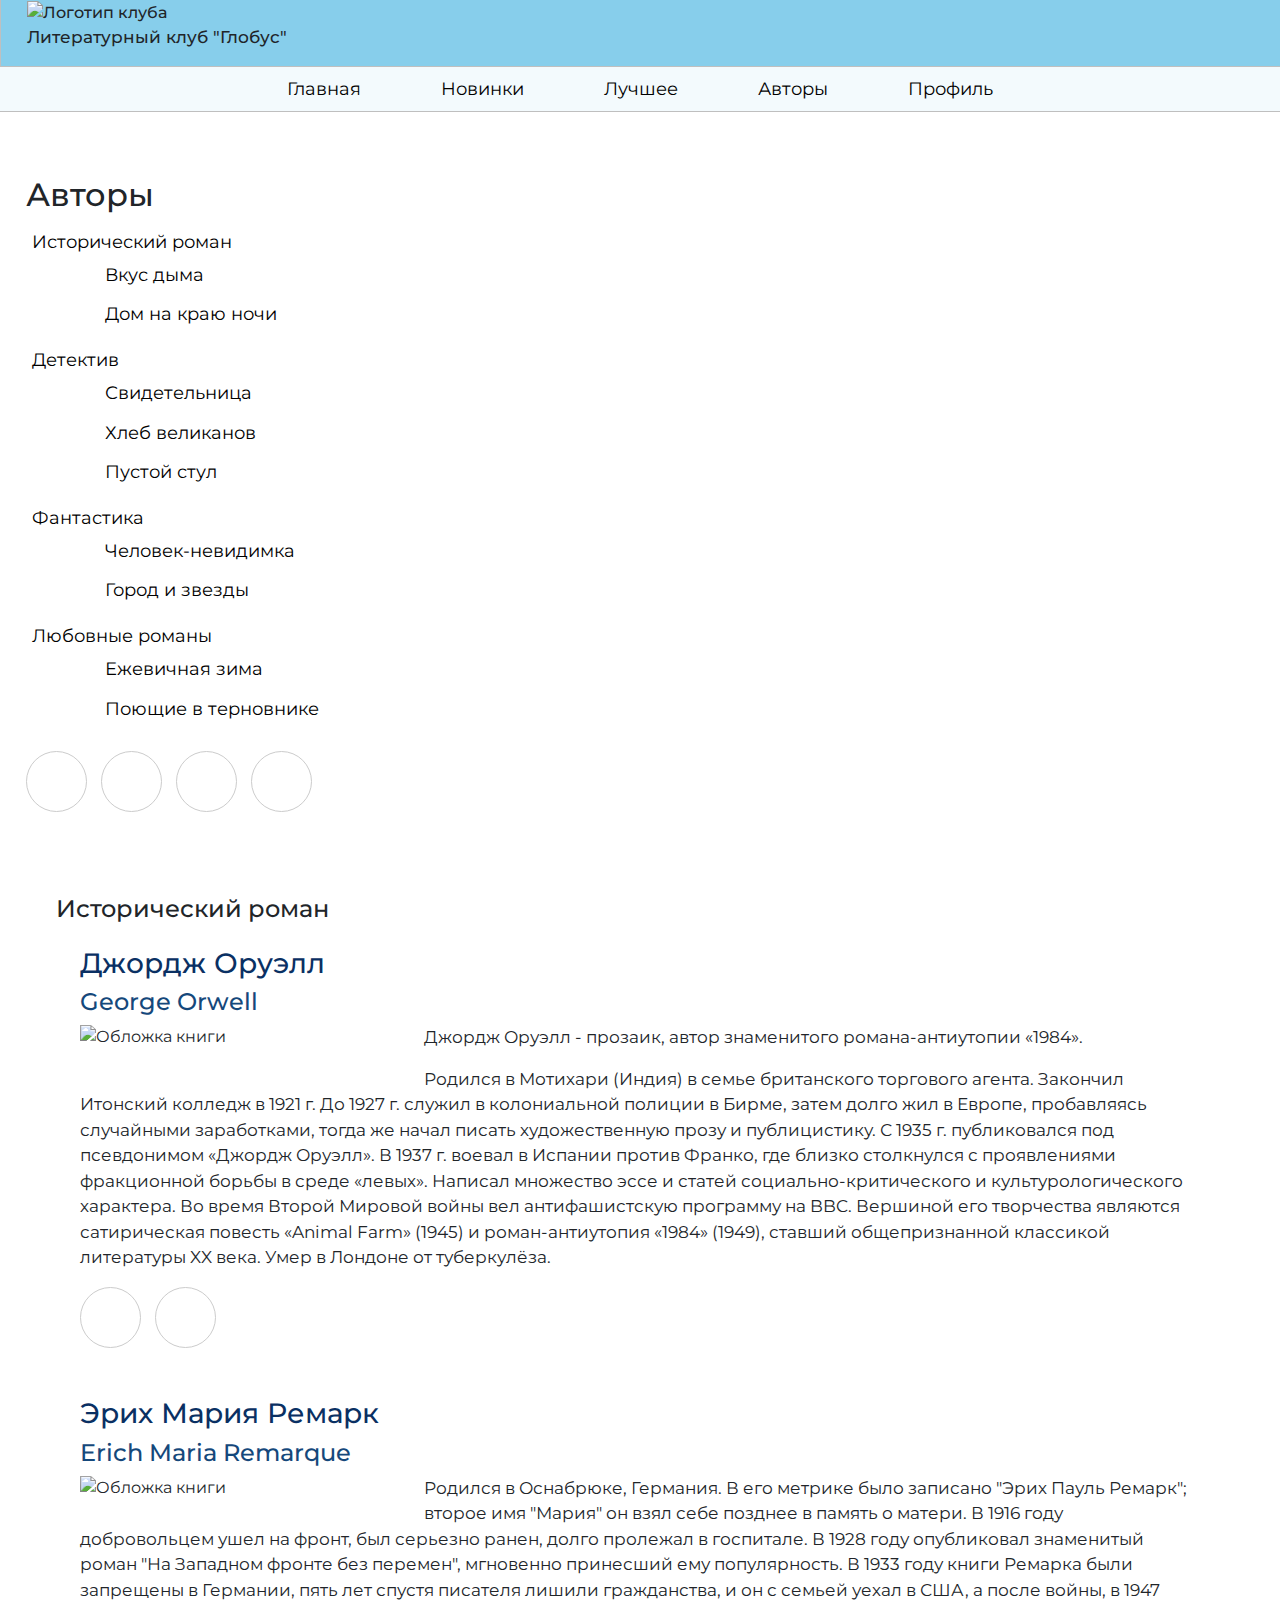
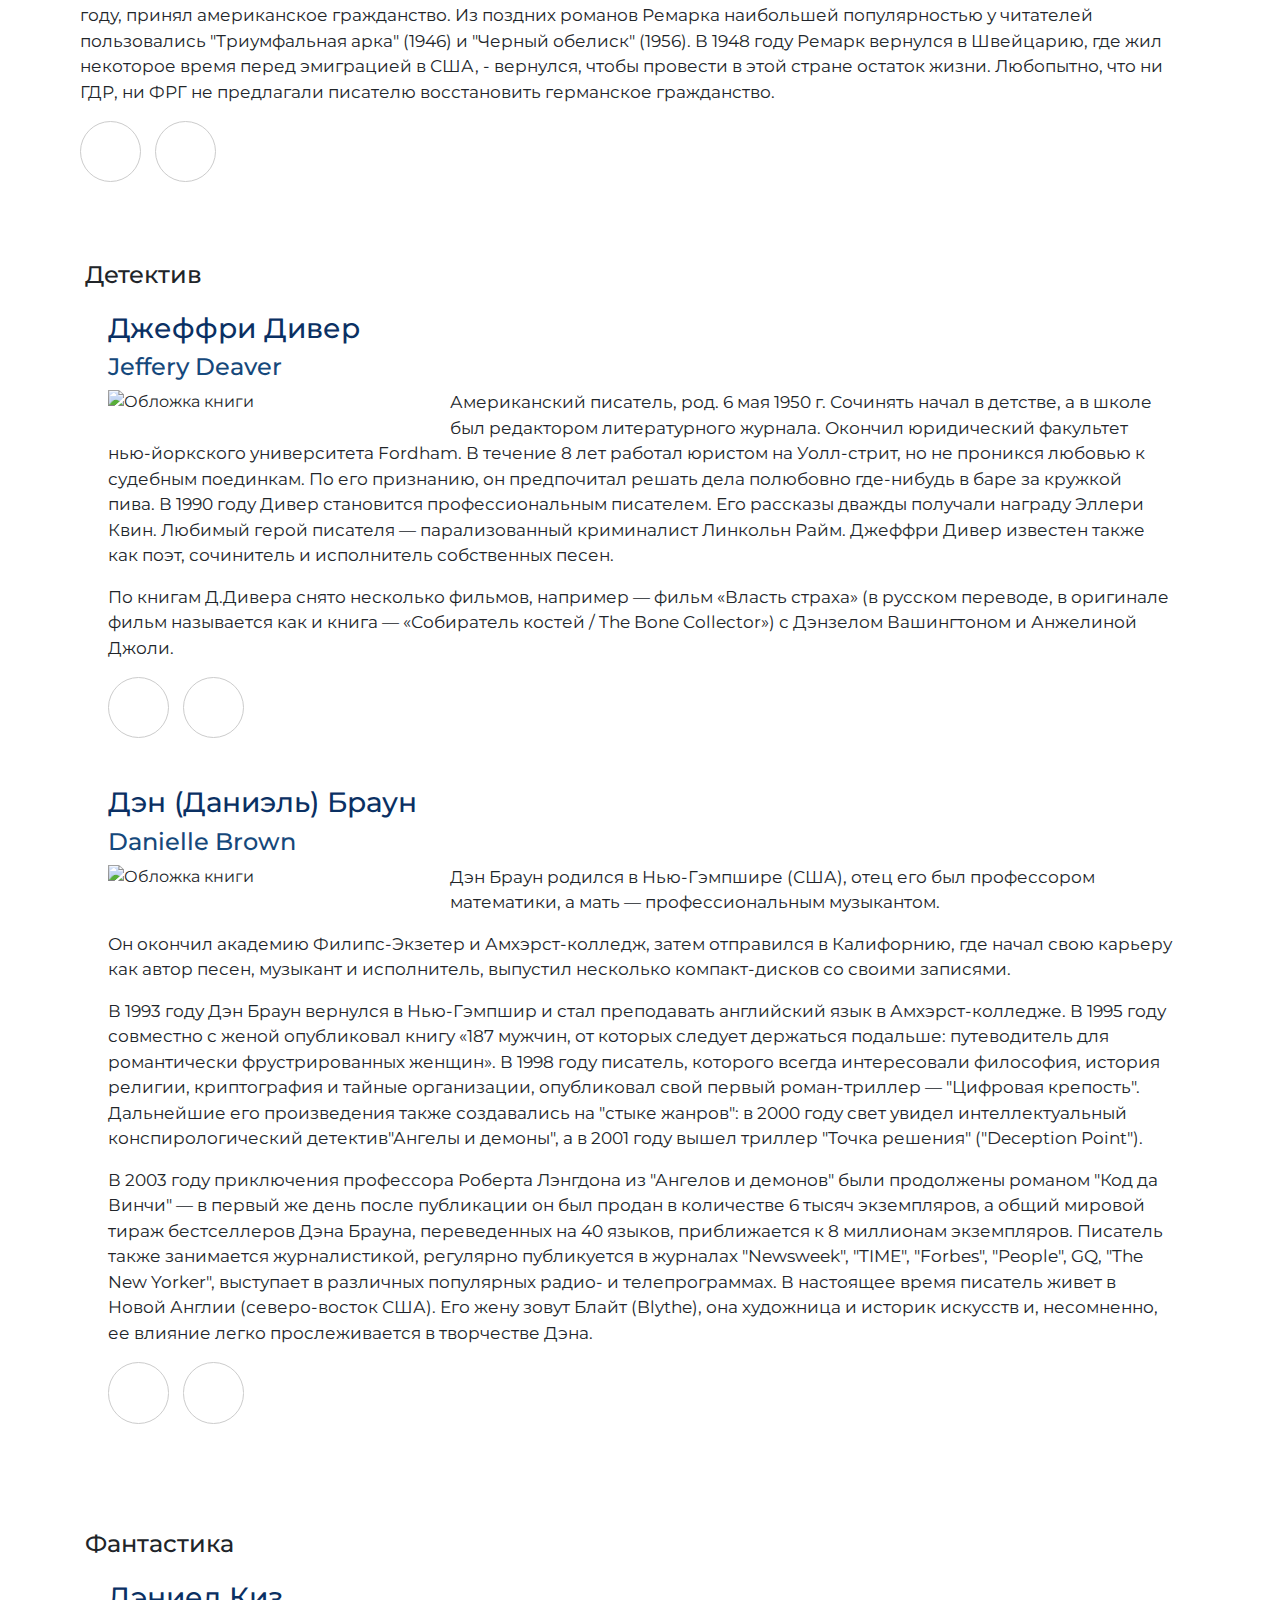
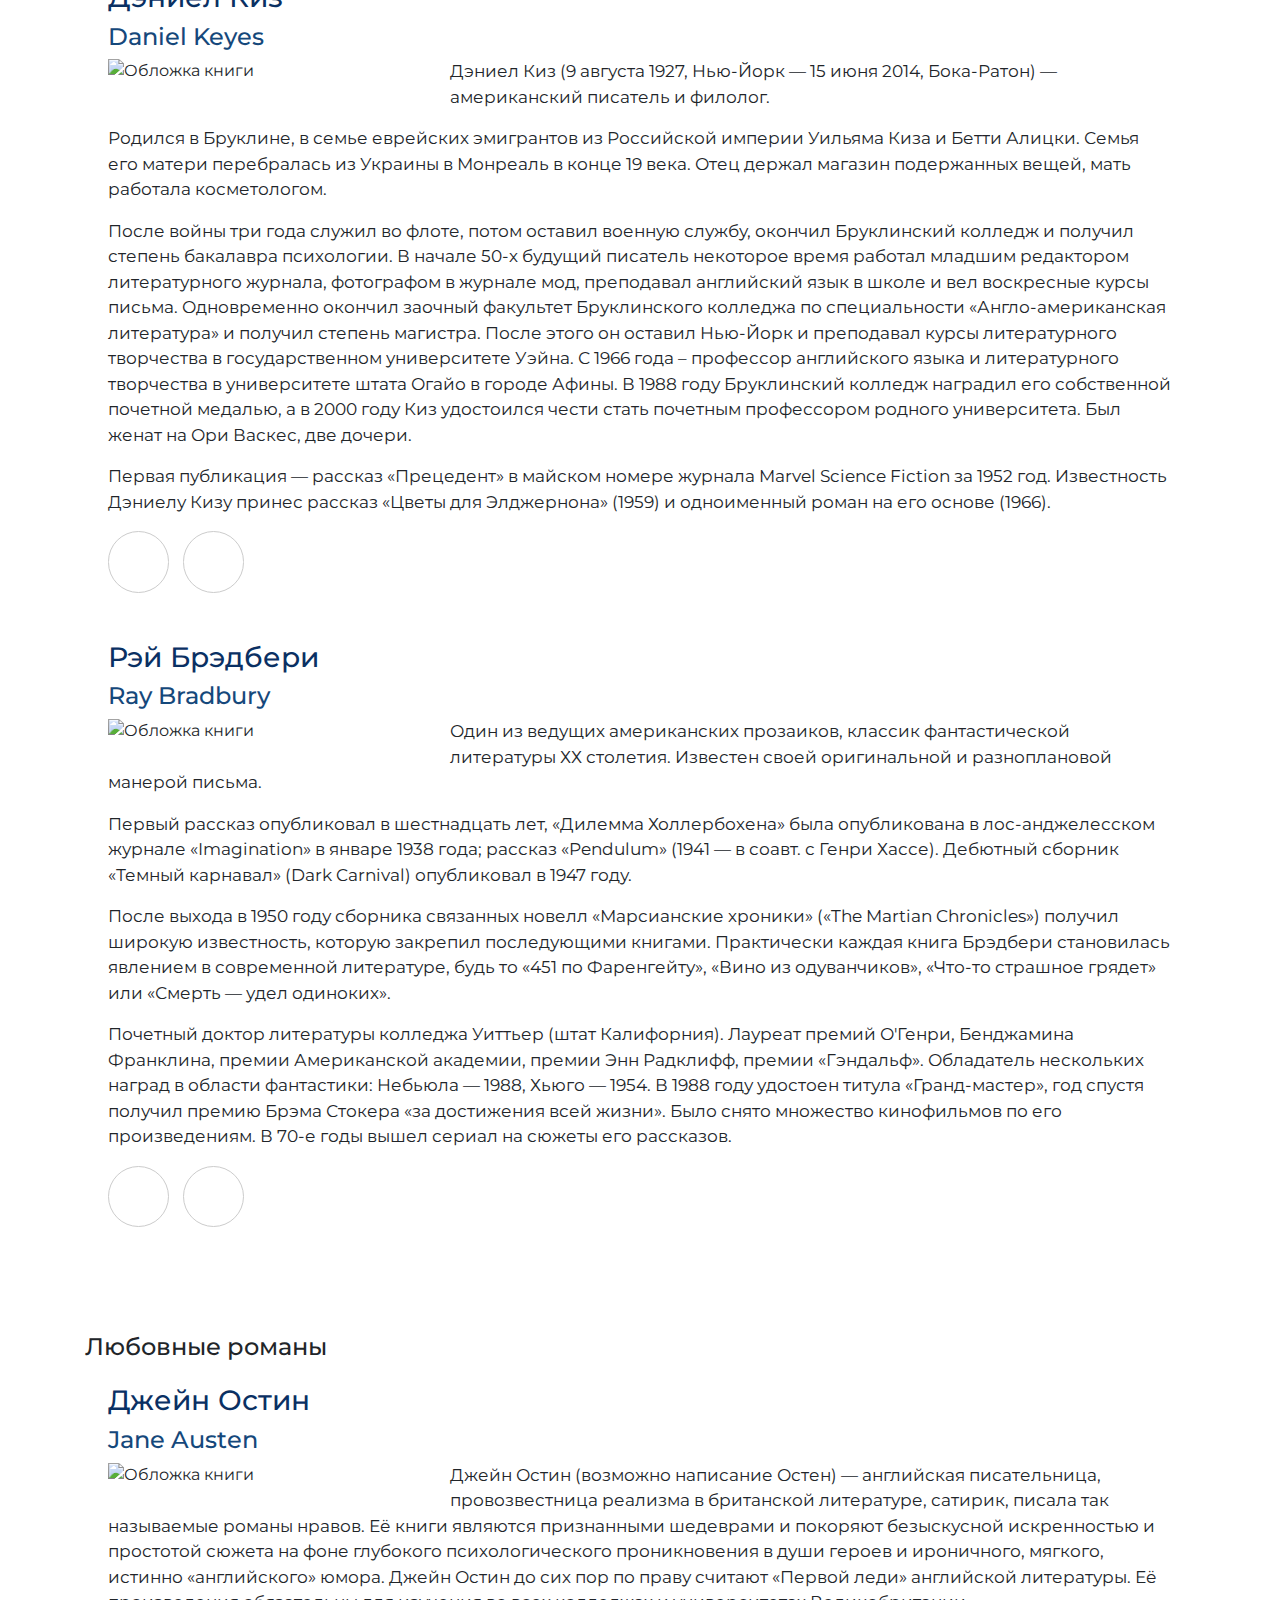
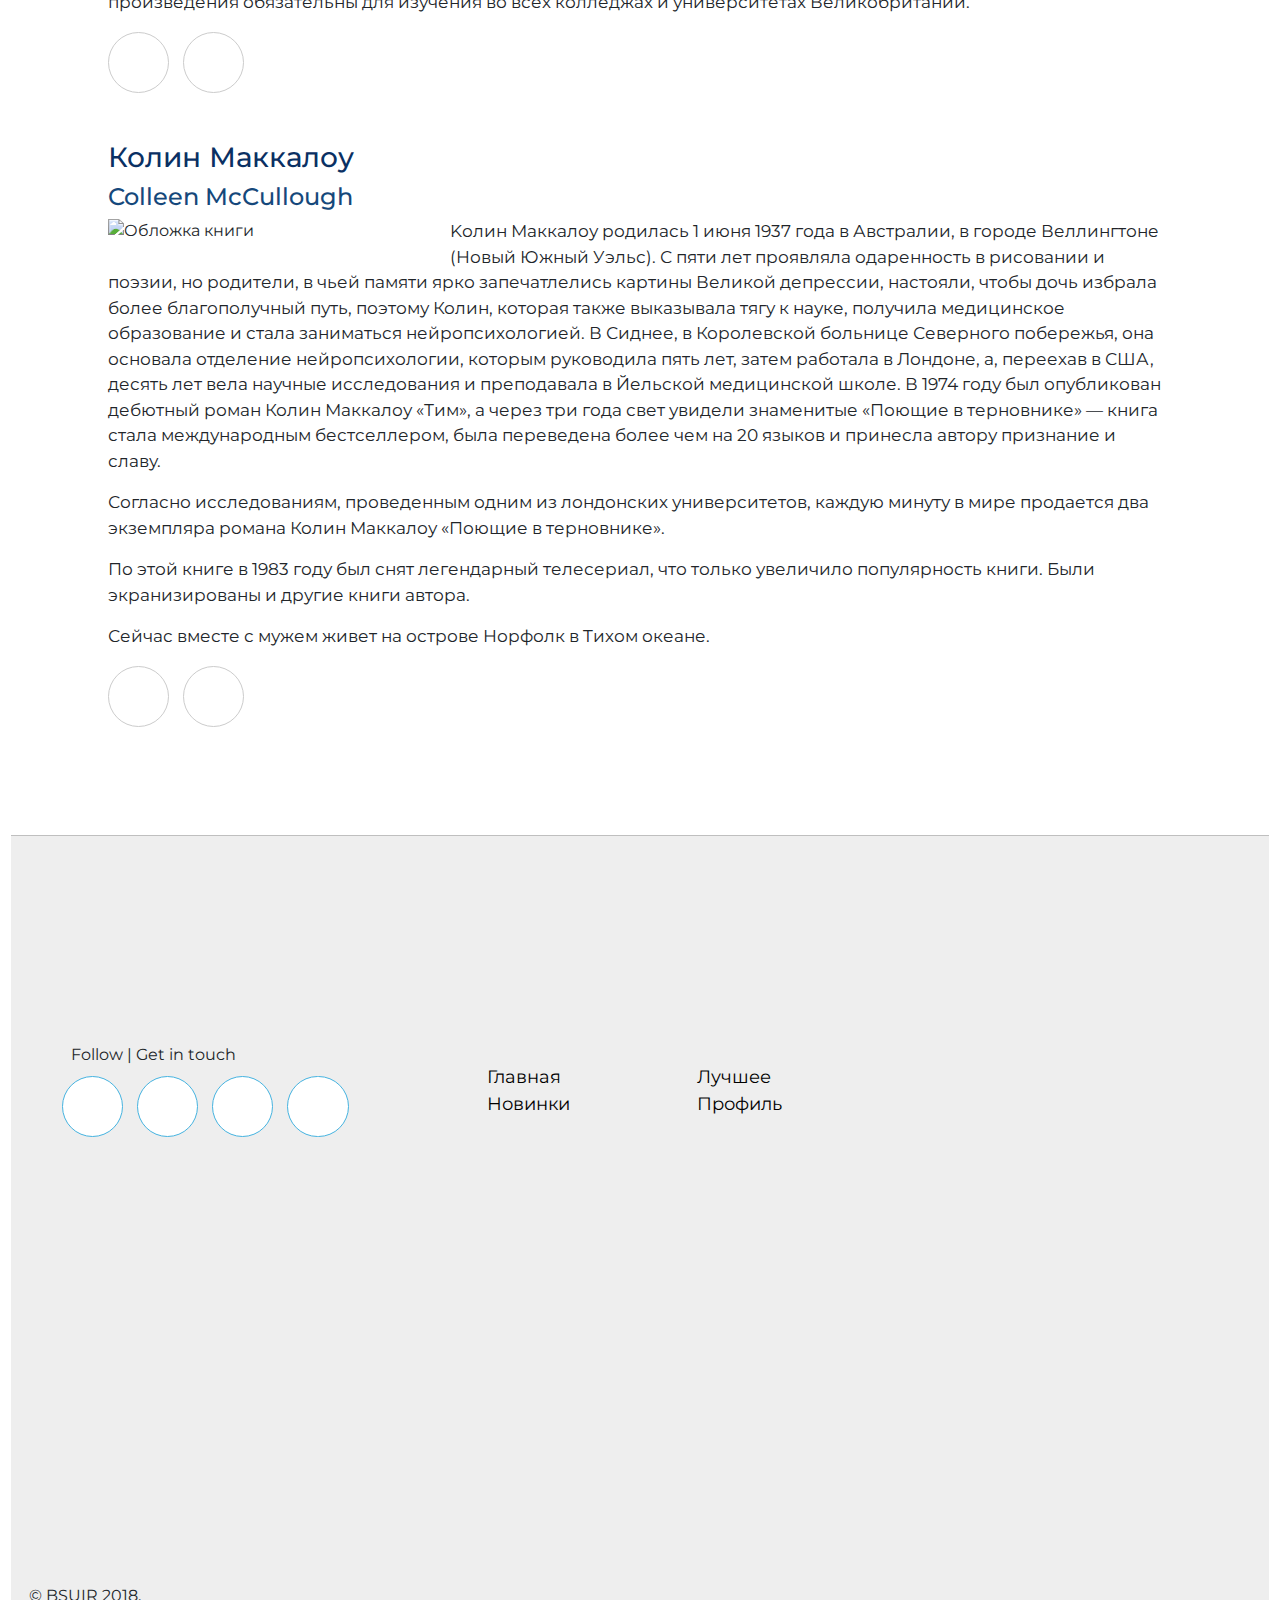
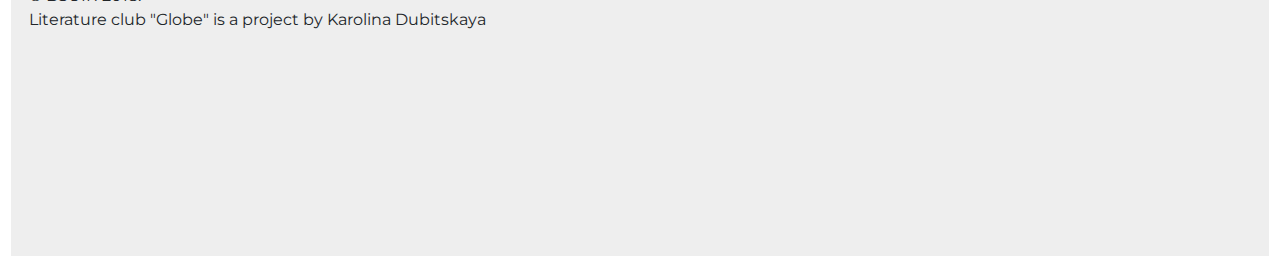
==== authors.html @ c14bc6a7 "Add content authors.html" ====
<!DOCTYPE html>

<html>
<head>
	<title>Авторы</title>
	<!-- Browser charset -->
	<meta charset="utf-8">
	<meta name="viewport" content="width=device-width, initial-scale=1">
	<!-- Custom CSS file -->
	<link rel="stylesheet" type="text/css" href="css/main.css">
	<!-- Bootstrap CSS by web-->
	<link rel="stylesheet" href="https://maxcdn.bootstrapcdn.com/bootstrap/4.0.0/css/bootstrap.min.css" integrity="sha384-Gn5384xqQ1aoWXA+058RXPxPg6fy4IWvTNh0E263XmFcJlSAwiGgFAW/dAiS6JXm" crossorigin="anonymous">
	<!-- Bootstrap CSS fonts-->
	<link href="css-bootstrap/bootstrap.min.css" rel="stylesheet">
	<!-- Google font -->
	<link href="https://fonts.googleapis.com/css?family=Montserrat:300,400,500&amp;subset=cyrillic" rel="stylesheet">
	<!-- Contact icons -->
	<link href="https://file.myfontastic.com/n6vo44Re5QaWo8oCKShBs7/icons.css" rel="stylesheet">
	<!-- Navigation icons -->
	<script defer src="https://use.fontawesome.com/releases/v5.0.6/js/all.js"></script>
</head>
<body>
<a name="Top"></a>
<div class="page-content container-fluid">
	<div class="top row">
		<!-- Header -->
		<div class="header">
			<!-- Logo image> -->
			<div>
				<img src="img/logo.jpg" alt="Логотип клуба" height="40%" width="40%">
			</div>

			<!-- Header text -->
			<p class="headerText">
				Литературный клуб "Глобус"
			</p>
		</div>

		<!-- Navigation -->
		<div class="navigation-bar">
			<ul> 
				<li><a href="main.html">Главная</a></li> 
				<li><a href="new.html">Новинки</a></li> 
				<li><a href="top.html">Лучшее</a></li> 
				<li><a href="authors.html">Авторы</a></li> 
				<li><a href="profile.html">Профиль</a></li> 
 			 </ul> 
		</div>
	</div>

	<div class="main row">
		<!-- Sidebar -->
		<nav class="sidebar">
			<!-- Sidebar header -->
			<div class="sidebar-header">
				<h2>Авторы</h2>
			</div>

			<!-- Page links -->
			<nav class="nav-menu">
				<ul class="sidebar-links list-unstyled clearfix">
					<li><i class="fa fa-angle-right" aria-hidden="true"></i>
						<a href="#Historical">Исторический роман</a>
						<ul class="sub-menu list-unstyled">
							<li><i class="fa fa-angle-right" aria-hidden="true"></i><a href="#Taste">Вкус дыма</a></li>
							<li><i class="fa fa-angle-right" aria-hidden="true"></i><a href="#Home">Дом на краю ночи</a></li>
						</ul>
					</li>
					<li><i class="fa fa-angle-right" aria-hidden="true"></i>
						<a href="#Detective">Детектив</a>
						<ul class="sub-menu list-unstyled">
							<li><i class="fa fa-angle-right" aria-hidden="true"></i><a href="#Witness">Свидетельница</a></li>
							<li><i class="fa fa-angle-right" aria-hidden="true"></i><a href="#Bread">Хлеб великанов</a></li>
							<li><i class="fa fa-angle-right" aria-hidden="true"></i><a href="#Chair">Пустой стул</a></li>
						</ul>
					</li>
					<li><i class="fa fa-angle-right" aria-hidden="true"></i>
						<a href="#Fantastic">Фантастика</a>
						<ul class="sub-menu list-unstyled">
							<li><i class="fa fa-angle-right" aria-hidden="true"></i><a href="#Unvisible">Человек-невидимка</a></li>
							<li><i class="fa fa-angle-right" aria-hidden="true"></i><a href="#Town">Город и звезды</a></li>
						</ul>
					</li>
					<li><i class="fa fa-angle-right" aria-hidden="true"></i>
						<a href="#Love">Любовные романы</a>
						<ul class="sub-menu list-unstyled">
							<li><i class="fa fa-angle-right" aria-hidden="true"></i><a href="#Winter">Ежевичная зима</a></li>
							<li><i class="fa fa-angle-right" aria-hidden="true"></i><a href="#Singing">Поющие в терновнике</a></li>
						</ul>
					</li>
				</ul> 
			</nav>

			<!-- Contact links -->
			<p class="social">
				<!-- Facebook -->
    			<a href="https://www.facebook.com/profile.php?id=100009160726263" target="_blank">
        			<i class="socicon-facebook"></i>
   				 </a>

   				<!-- LinkedIn -->
    			<a href="https://www.linkedin.com/in/karolina-dubitskaya-90248a143/" target="_blank">
        			<i class="socicon-linkedin"></i>
    			</a>

    			<!-- VK -->
    			<a href="https://vk.com/barsalap" target="_blank">
        			<i class="socicon-vkontakte"></i>
   				 </a>

   				<!-- GitHub -->
    			<a href="https://github.com/KarolinaDubitskaya" target="_blank">
        			<i class="socicon-github"></i>
   				 </a>
			</p>	
			<!-- Move to top -->	
			<a href="#Top" class="button-top"><span class="glyphicon glyphicon-chevron-up" aria-hidden="true"></span></a>
		</nav>


		<!-- Page content -->
		<div class="content">
			<!-- Historical novels -->
			<div class="content-block">
				<a name="Historical"></a>
				<div>
					<h4 class="content-genre"><i class="fa fa-angle-right" aria-hidden="true"></i> Исторический роман</h4>
				</div>

				<div class="content-small-block  clearfix">
					<a name="Orwell"></a>
					<div>
						<h3 class="content-header">Джордж Оруэлл</h3>
						<h4 class="content-subheader">George Orwell</h4>
					</div>
					<img src="img/Orwell.jpeg" alt="Обложка книги" class="middle-image">
					<div>
						<div>
							<p>
								Джордж Оруэлл - прозаик, автор знаменитого романа-антиутопии «1984».
							</p>
							<p>
								Родился в Мотихари (Индия) в семье британского торгового агента. Закончил Итонский колледж в 1921 г. До 1927 г. служил в колониальной полиции в Бирме, затем долго жил в Европе, пробавляясь случайными заработками, тогда же начал писать художественную прозу и публицистику. С 1935 г. публиковался под псевдонимом «Джордж Оруэлл». В 1937 г. воевал в Испании против Франко, где близко столкнулся с проявлениями фракционной борьбы в среде «левых». Написал множество эссе и статей социально-критического и культурологического характера. Во время Второй Мировой войны вел антифашистскую программу на BBC. Вершиной его творчества являются сатирическая повесть «Animal Farm» (1945) и роман-антиутопия «1984» (1949), ставший общепризнанной классикой литературы XX века. Умер в Лондоне от туберкулёза.
							</p>
						</div>
						<div>
							<p class="social">
				    			<!-- Wikipedia -->
				    			<a href="https://en.wikipedia.org/wiki/George_Orwell" target="_blank">
				        			<i class="socicon-wikipedia" aria-hidden="true"></i>
				    			</a>

				    			<!-- Book reference -->
				    			<a href="top.html#1984">
				        			<i class="fa fa-book" aria-hidden="true"></i>
				    			</a>
							</p> 
						</div>
					</div>
				</div>

				<div class="content-small-block  clearfix">
					<a name="Remarque"></a>
					<div>
						<h3 class="content-header">Эрих Мария Ремарк</h3>
						<h4 class="content-subheader">Erich Maria Remarque</h4>
					</div>
					<img src="img/Remarque.jpg" alt="Обложка книги" class="middle-image">
					<div>
						<div>
							<p>
								Родился в Оснабрюке, Германия. В его метрике было записано "Эрих Пауль Ремарк"; второе имя "Мария" он взял себе позднее в память о матери. В 1916 году добровольцем ушел на фронт, был серьезно ранен, долго пролежал в госпитале. В 1928 году опубликовал знаменитый роман "На Западном фронте без перемен", мгновенно принесший ему популярность. В 1933 году книги Ремарка были запрещены в Германии, пять лет спустя писателя лишили гражданства, и он с семьей уехал в США, а после войны, в 1947 году, принял американское гражданство. Из поздних романов Ремарка наибольшей популярностью у читателей пользовались "Триумфальная арка" (1946) и "Черный обелиск" (1956). В 1948 году Ремарк вернулся в Швейцарию, где жил некоторое время перед эмиграцией в США, - вернулся, чтобы провести в этой стране остаток жизни. Любопытно, что ни ГДР, ни ФРГ не предлагали писателю восстановить германское гражданство.
							</p>
						<div>
							<p class="social">
				    			<!-- Wikipedia -->
				    			<a href="https://en.wikipedia.org/wiki/Erich_Maria_Remarque" target="_blank">
				        			<i class="socicon-wikipedia" aria-hidden="true"></i>
				    			</a>

				    			<!-- Book reference -->
				    			<a href="top.html#Friends">
				        			<i class="fa fa-book" aria-hidden="true"></i>
				    			</a>
							</p> 
						</div>
					</div>
				</div>
			</div>

			<!-- Detectives-->
			<div class="content-block">
				<a name="Detective"></a>
				<div>
					<h4 class="content-genre"><i class="fa fa-angle-right" aria-hidden="true"></i> Детектив</h4>
				</div>

				<div class="content-small-block  clearfix">
					<a name="Deaver"></a>
					<div>
						<h3 class="content-header">Джеффри Дивер</h3>
						<h4 class="content-subheader">Jeffery Deaver</h4>
					</div>
					<img src="img/Deaver.jpg" alt="Обложка книги" class="middle-image">
					<div>
						<div>
							<p>
								Американский писатель, род. 6 мая 1950 г. Сочинять начал в детстве, а в школе был редактором литературного журнала. Окончил юридический факультет нью-йоркского университета Fordham. В течение 8 лет работал юристом на Уолл-стрит, но не проникся любовью к судебным поединкам. По его признанию, он предпочитал решать дела полюбовно где-нибудь в баре за кружкой пива. В 1990 году Дивер становится профессиональным писателем. Его рассказы дважды получали награду Эллери Квин. Любимый герой писателя — парализованный криминалист Линкольн Райм. Джеффри Дивер известен также как поэт, сочинитель и исполнитель собственных песен.
							</p>
							<p>
								По книгам Д.Дивера снято несколько фильмов, например — фильм «Власть страха» (в русском переводе, в оригинале фильм называется как и книга — «Собиратель костей / The Bone Collector») с Дэнзелом Вашингтоном и Анжелиной Джоли.
							</p>
						</div>
						<div>
							<p class="social">
				    			<!-- Wikipedia -->
				    			<a href="https://en.wikipedia.org/wiki/Jeffery_Deaver" target="_blank">
				        			<i class="socicon-wikipedia" aria-hidden="true"></i>
				    			</a>

				    			<!-- Book reference -->
				    			<a href="new.html#Chair">
				        			<i class="fa fa-book" aria-hidden="true"></i>
				    			</a>
							</p> 
						</div>
					</div>
				</div>

				<div class="content-small-block  clearfix">
					<a name="Brown"></a>
					<div>
						<h3 class="content-header">Дэн (Даниэль) Браун </h3>
						<h4 class="content-subheader">Danielle Brown</h4>
					</div>
					<img src="img/Brown.jpg" alt="Обложка книги" class="middle-image">
					<div>
						<div>
							<p>
								Дэн Браун родился в Нью-Гэмпшире (США), отец его был профессором математики, а мать — профессиональным музыкантом.
							</p>
							<p>
								Он окончил академию Филипс-Экзетер и Амхэрст-колледж, затем отправился в Калифорнию, где начал свою карьеру как автор песен, музыкант и исполнитель, выпустил несколько компакт-дисков со своими записями.
							</p>
							<p>
								В 1993 году Дэн Браун вернулся в Нью-Гэмпшир и стал преподавать английский язык в Амхэрст-колледже. В 1995 году совместно с женой опубликовал книгу «187 мужчин, от которых следует держаться подальше: путеводитель для романтически фрустрированных женщин». В 1998 году писатель, которого всегда интересовали философия, история религии, криптография и тайные организации, опубликовал свой первый роман-триллер — "Цифровая крепость". Дальнейшие его произведения также создавались на "стыке жанров": в 2000 году свет увидел интеллектуальный конспирологический детектив"Ангелы и демоны", а в 2001 году вышел триллер "Точка решения" ("Deception Point").
							</p>
							<p>
								В 2003 году приключения профессора Роберта Лэнгдона из "Ангелов и демонов" были продолжены романом "Код да Винчи" — в первый же день после публикации он был продан в количестве 6 тысяч экземпляров, а общий мировой тираж бестселлеров Дэна Брауна, переведенных на 40 языков, приближается к 8 миллионам экземпляров. Писатель также занимается журналистикой, регулярно публикуется в журналах "Newsweek", "TIME", "Forbes", "People", GQ, "The New Yorker", выступает в различных популярных радио- и телепрограммах. В настоящее время писатель живет в Новой Англии (северо-восток США). Его жену зовут Блайт (Blythe), она художница и историк искусств и, несомненно, ее влияние легко прослеживается в творчестве Дэна.
							</p>
						</div>
						<div>
							<p class="social">
				    			<!-- Wikipedia -->
				    			<a href="https://en.wikipedia.org/wiki/Dan_Brown" target="_blank">
				        			<i class="socicon-wikipedia" aria-hidden="true"></i>
				    			</a>

				    			<!-- Book reference -->
				    			<a href="top.html#Origin">
				        			<i class="fa fa-book" aria-hidden="true"></i>
				    			</a>
							</p> 
						</div>
					</div>
				</div>
			</div>

			<!-- Fantastic novels -->
			<div class="content-block">
				<a name="Fantastic"></a>
				<div>
					<h4 class="content-genre"><i class="fa fa-angle-right" aria-hidden="true"></i> Фантастика</h4>
				</div>

				<div class="content-small-block  clearfix">
					<a name="Keyes"></a>
					<div>
						<h3 class="content-header">Дэниел Киз</h3>
						<h4 class="content-subheader">Daniel Keyes</h4>
					</div>
					<img src="img/Keyes.png" alt="Обложка книги" class="middle-image">
					<div>
						<div>
							<p>
								Дэниел Киз (9 августа 1927, Нью-Йорк — 15 июня 2014, Бока-Ратон) — американский писатель и филолог.
							</p>
							<p>
								Родился в Бруклине, в семье еврейских эмигрантов из Российской империи Уильяма Киза и Бетти Алицки. Семья его матери перебралась из Украины в Монреаль в конце 19 века. Отец держал магазин подержанных вещей, мать работала косметологом.
							</p>
							<p>
								После войны три года служил во флоте, потом оставил военную службу, окончил Бруклинский колледж и получил степень бакалавра психологии. В начале 50-х будущий писатель некоторое время работал младшим редактором литературного журнала, фотографом в журнале мод, преподавал английский язык в школе и вел воскресные курсы письма. Одновременно окончил заочный факультет Бруклинского колледжа по специальности «Англо-американская литература» и получил степень магистра. После этого он оставил Нью-Йорк и преподавал курсы литературного творчества в государственном университете Уэйна. С 1966 года – профессор английского языка и литературного творчества в университете штата Огайо в городе Афины. В 1988 году Бруклинский колледж наградил его собственной почетной медалью, а в 2000 году Киз удостоился чести стать почетным профессором родного университета. Был женат на Ори Васкес, две дочери.
							</p>
							<p>
								Первая публикация — рассказ «Прецедент» в майском номере журнала Marvel Science Fiction за 1952 год. Известность Дэниелу Кизу принес рассказ «Цветы для Элджернона» (1959) и одноименный роман на его основе (1966).
							</p>
						</div>
						<div>
							<p class="social">
				    			<!-- Wikipedia -->
				    			<a href="https://en.wikipedia.org/wiki/Daniel_Keyes" target="_blank">
				        			<i class="socicon-wikipedia" aria-hidden="true"></i>
				    			</a>

				    			<!-- Book reference -->
				    			<a href="top.html#Flowers">
				        			<i class="fa fa-book" aria-hidden="true"></i>
				    			</a>
							</p> 
						</div>
					</div>
				</div>

				<div class="content-small-block  clearfix">
					<a name="Bradbury"></a>
					<div>
						<h3 class="content-header">Рэй Брэдбери</h3>
						<h4 class="content-subheader">Ray Bradbury</h4>
					</div>
					<img src="img/Bradbury.jpg" alt="Обложка книги" class="middle-image">
					<div>
						<div>
							<p>
								Один из ведущих американских прозаиков, классик фантастической литературы ХХ столетия. Известен своей оригинальной и разноплановой манерой письма.
							</p>
							<p>
								Первый рассказ опубликовал в шестнадцать лет, «Дилемма Холлербохена» была опубликована в лос-анджелесском журнале «Imagination» в январе 1938 года; рассказ «Pendulum» (1941 — в соавт. с Генри Хассе). Дебютный сборник «Темный карнавал» (Dark Carnival) опубликовал в 1947 году.
							</p>
							<p>
								После выхода в 1950 году сборника связанных новелл «Марсианские хроники» («The Martian Chronicles») получил широкую известность, которую закрепил последующими книгами. Практически каждая книга Брэдбери становилась явлением в современной литературе, будь то «451 по Фаренгейту», «Вино из одуванчиков», «Что-то страшное грядет» или «Смерть — удел одиноких».
							</p>
							<p>
								Почетный доктор литературы колледжа Уиттьер (штат Калифорния). Лауреат премий О'Генри, Бенджамина Франклина, премии Американской академии, премии Энн Радклифф, премии «Гэндальф». Обладатель нескольких наград в области фантастики: Небьюла — 1988, Хьюго — 1954. В 1988 году удостоен титула «Гранд-мастер», год спустя получил премию Брэма Стокера «за достижения всей жизни». Было снято множество кинофильмов по его произведениям. В 70-е годы вышел сериал на сюжеты его рассказов.
							</p>
						</div>
						<div>
							<p class="social">
				    			<!-- Wikipedia -->
				    			<a href="https://en.wikipedia.org/wiki/Ray_Bradbury" target="_blank">
				        			<i class="socicon-wikipedia" aria-hidden="true"></i>
				    			</a>

				    			<!-- Book reference -->
				    			<a href="top.html#451">
				        			<i class="fa fa-book" aria-hidden="true"></i>
				    			</a>
							</p> 
						</div>
					</div>
				</div>
			</div>

			<!-- Love novels -->
			<div class="content-block">
				<a name="Love"></a>
				<div>
					<h4 class="content-genre"><i class="fa fa-angle-right" aria-hidden="true"></i> Любовные романы</h4>
				</div>

				<div class="content-small-block  clearfix">
					<a name="Osten"></a>
					<div>
						<h3 class="content-header">Джейн Остин</h3>
						<h4 class="content-subheader">Jane Austen</h4>
					</div>
					<img src="img/Osten.jpeg" alt="Обложка книги" class="middle-image">
					<div>
						<div>
							<p>
								Джейн Остин (возможно написание Остен) — английская писательница, провозвестница реализма в британской литературе, сатирик, писала так называемые романы нравов. Её книги являются признанными шедеврами и покоряют безыскусной искренностью и простотой сюжета на фоне глубокого психологического проникновения в души героев и ироничного, мягкого, истинно «английского» юмора. Джейн Остин до сих пор по праву считают «Первой леди» английской литературы. Её произведения обязательны для изучения во всех колледжах и университетах Великобритании.
							</p>
						</div>
						<div>
							<p class="social">
				    			<!-- Wikipedia -->
				    			<a href="https://en.wikipedia.org/wiki/Jane_Austen" target="_blank">
				        			<i class="socicon-wikipedia" aria-hidden="true"></i>
				    			</a>

				    			<!-- Book reference -->
				    			<a href="top.html#Pride">
				        			<i class="fa fa-book" aria-hidden="true"></i>
				    			</a>
							</p> 
						</div>
					</div>
				</div>

				<div class="content-small-block  clearfix">
					<a name="Colleen"></a>
					<div>
						<h3 class="content-header">Колин Маккалоу</h3>
						<h4 class="content-subheader">Colleen McCullough</h4>
					</div>
					<img src="img/Colleen.jpg" alt="Обложка книги" class="middle-image">
					<div>
						<div>
							<p>
								Kолин Маккалоу родилась 1 июня 1937 года в Австралии, в городе Веллингтоне (Новый Южный Уэльс). С пяти лет проявляла одаренность в рисовании и поэзии, но родители, в чьей памяти ярко запечатлелись картины Великой депрессии, настояли, чтобы дочь избрала более благополучный путь, поэтому Колин, которая также выказывала тягу к науке, получила медицинское образование и стала заниматься нейропсихологией. В Сиднее, в Королевской больнице Северного побережья, она основала отделение нейропсихологии, которым руководила пять лет, затем работала в Лондоне, а, переехав в США, десять лет вела научные исследования и преподавала в Йельской медицинской школе. В 1974 году был опубликован дебютный роман Колин Маккалоу «Тим», а через три года свет увидели знаменитые «Поющие в терновнике» — книга стала международным бестселлером, была переведена более чем на 20 языков и принесла автору признание и славу.
							</p>
							<p>
								Согласно исследованиям, проведенным одним из лондонских университетов, каждую минуту в мире продается два экземпляра романа Колин Маккалоу «Поющие в терновнике».
							</p>
							<p>
								По этой книге в 1983 году был снят легендарный телесериал, что только увеличило популярность книги. Были экранизированы и другие книги автора.
							</p>
							<p>
								Сейчас вместе с мужем живет на острове Норфолк в Tихом океане.
							</p>
						<div>
							<p class="social">
				    			<!-- Wikipedia -->
				    			<a href="https://en.wikipedia.org/wiki/Colleen_McCullough" target="_blank">
				        			<i class="socicon-wikipedia" aria-hidden="true"></i>
				    			</a>

				    			<!-- Book reference -->
				    			<a href="new.html#Singing">
				        			<i class="fa fa-book" aria-hidden="true"></i>
				    			</a>
							</p> 
						</div>
					</div>
				</div>
			</div>
		</div>
	</div>

	<!-- Footer -->
	<div class="footer row">
		<div class="footer-contact">
			<div class="footer-contact-header">Follow | Get in touch</div>
			<!-- Contact links -->
			<p class="social-color">
				<!-- Facebook -->
	    		<a href="https://www.facebook.com/profile.php?id=100009160726263" target="_blank" class="facebook">
	       			<i class="socicon-facebook"></i>
	   			 </a>

	   			<!-- LinkedIn -->
	   			<a href="https://www.linkedin.com/in/karolina-dubitskaya-90248a143/" target="_blank" class="linkedin">
	       			<i class="socicon-linkedin"></i>
	   			</a>

	    		<!-- VK -->
	    		<a href="https://vk.com/barsalap" target="_blank" class="vk">
	        		<i class="socicon-vkontakte"></i>
	   			 </a>

	   			<!-- GitHub -->
	    		<a href="https://github.com/KarolinaDubitskaya" target="_blank" class="github">
	        		<i class="socicon-github"></i>
	   			</a>
			</p>
		</div>

		<!-- Navigation -->
		<div class="footer-navigation">
			<ul class="list-unstyled"> 
				<li><i class="fa fa-home" aria-hidden="true"></i><a href="main.html">Главная</a></li> 
				<li><i class="fa fa-fire" aria-hidden="true"></i><a href="top.html">Новинки</a></li> 
	 		</ul> 
	 		<ul class="list-unstyled"> 
				<li><i class="fa fa-star" aria-hidden="true"></i><a href="authors.html">Лучшее</a></li> 
				<li><i class="fa fa-user" aria-hidden="true"></i><a href="profile.html">Профиль</a></li> 
	 		</ul> 
		</div>

		<!-- Information about project -->
		<div class="footer-text">&copy; BSUIR 2018.<br>Literature club "Globe" is a project by Karolina Dubitskaya</div>
	</div>
</div>
</body>
</html>
---- css/main.css ----
.page-content {
	font-family: 'Montserrat', sans-serif; 
}

p {
	font-size: 17px;
}

li {
	font-size: 18px;
}

.top {
	border-bottom: solid 1px #bfbfbf;	
	background: #87ceeb;
}

.header {
	font-weight: 500;
	padding-left: 2%;
	width: 25%;
	min-width: 250px;
	border-left: solid 1px #bfbfbf;
}

.navigation-bar {
	position: relative;
	font-weight: 400;
	min-width: 75%;
	background: #f3fafd;
}

.navigation-bar ul {
	position: absolute;
	bottom: 0; 
	right: 0;  
	list-style-type: none;
} 
 
.navigation-bar ul li {  
	display: inline;
	float: left;
	margin-right: 0px;
	border-right: 1px solid #aaa;
	padding: 0 20px;
} 

.navigation-bar ul li:last-child {
	border-right: none;
}
 
.navigation-bar ul li a { 
	padding: 0.2em 1em;
	display: inline-block;
	text-decoration: none; 
	color: #000;
} 
 
.navigation-bar ul li a:hover { 
	color:  #005b96; 
} 

.sub-menu {
	display: none;
}

.sub-menu li {
	text-decoration: none;
	margin-left: 5%;
}

.sub-menu li a {
	margin-left: 5px;
}

.nav-menu ul li:hover > ul {
   display: block;
}

.nav-menu ul li:hover > i {
   
}

.main {
	min-height: 730px;	
	display: flex;
	align-items: stretch;
}

.sidebar {
	min-width: 250px;
	width: 25%;
	padding-top: 3%;
	padding-left: 2%;
	border-right: solid 1px #bfbfbf;
	background: #c9e9f6;
	position: relative;
}

.sidebar-header {
	padding-top: 2%;
}

.sidebar-block {
	margin: 5%;
}

.sidebar-links li {
	padding: 0.5%;
}

.sidebar-links li a {
	color: black;
}

.sidebar-links li a:hover {
	color:  #005b96;
	text-decoration: none;
}

/* Monochromatic share icons */
.social a {
	display: inline-block;
	margin: 0 10px 10px 0;
	color: #fff;
	width: 3em;
	height: 3em;
	border-radius: 1.5em;
	line-height: 3em;
	font-size: 1.2em;
	vertical-align: bottom;
	text-align: center;
	border: solid 1px #969696;
	color: #969696;
}

.social button {
	display: inline-block;
	margin: 0 10px 10px 0;
	color: #fff;
	background: white;
	width: 3em;
	height: 3em;
	border-radius: 1.5em;
	line-height: 3em;
	font-size: 1.2em;
	vertical-align: bottom;
	text-align: center;
	border: solid 1px #969696;
	color: #969696;
}

.social a:hover, .social a:focus  {
	color: #005b96;
	border-color: #005b96;
	text-decoration: none;
}

.social button:hover, .social button:focus  {
	color: #005b96;
	border-color: #005b96;
	text-decoration: none;
}

.social a i {
	vertical-align: middle;
}

/* Go to the top of the page */
.button-top {
	padding:10%;
	cursor:pointer;
	position: absolute;
	bottom: 0;
	display: inline;
}

.content {
	width: 75%;
	padding: 2%;
	padding-bottom: 5vh;
}

.content-block {
	padding: 2.5%;
}

.content-small-block {
	margin: 2%;
}

.content-subheader {
	color: #15487b;
}

.content-header {
	color: #0a3063;
}


.image-container {
	text-align: center;
	padding: 2%;
}

.content-image {
	height: 20%;
	width: 100%;
	max-width: 850px;
}

.middle-image {
	width: 30%;
	max-width: 300px;
	min-width: 140px;
	float: left;
	margin: 0 4% 2% 0%;
}

.small-image {
	width: 30%;
	max-width: 150px;
	float: left;
	margin: 0 2% 2% 1%;
}

.small-text {
	color: #82afc3;
}

.col-form-label {
	display: inline-block;
	padding: 10px;
}

.col-form-input {
	padding-left: 10px;
	padding-bottom: 3%;
}

.radio-input {
	font-size: 13.5px;
	margin: 3px;
	margin-left: 10px;
}

.middle-block {
	margin-right: 20%;
	margin-bottom: 20px;
}

.half-block {
	width: 50%;
}

.full-width {
	width: 100%;
}

input[type="radio"] {
    vertical-align: text-bottom;
}

.styled-select {
   height: 2.5em;
   overflow: hidden;
   display: inline-block;
   min-width: 20%;
}

.bottom-border {
	border-bottom: solid 1px #bfbfbf;
}

.footer {
	bottom: 0;
	width: auto;
	height: 20%;
	background: #eeeeee;
	border-top: solid 1px #bfbfbf;
	min-height: 13vh;
	display: flex;
	flex-direction: row;
	justify-content: space-around;
	align-items: center;
}

.footer-contact {
	margin: 2%;
}

.footer-contact-header {
	margin: 3%;
}

/* Colored share icons */
.social-color a {
	display: inline-block;
	margin: 0 10px 10px 0;
	color: #fff;
	width: 3em;
	height: 3em;
	border-radius: 1.5em;
	line-height: 3em;
	font-size: 1.2em;
	vertical-align: bottom;
	text-align: center;
	border: solid 1px #45b3e0;
	color: #45b3e0;
	background: #fff;
}

.social-color a:hover, p.social a:focus  {
	color: #005b96;
	border-color: #005b96;
	text-decoration: none;
}

.social-color a i {
	vertical-align: middle;
}

.footer-navigation {
	display: flex;
	flex-direction: row;
}

.footer-navigation li {
	padding: 3% 20%;
}

.footer-navigation li a {
	padding-left: 6px;
	color: black; 
}

.footer-navigation li a:hover {
	color:  #005b96;
	text-decoration: none;
}

.footer-text {
	margin: 0 10px 10px 0;
}

/* Mobile version */
@media screen and (max-width: 1350px) {
	.navigation-bar {
		position: relative;
		font-weight: 400;
		width: 100%;
		background: #f3fafd;
		text-align: center;	
		border-bottom: none;
		border-top: solid 1px #bfbfbf;
	}

	.navigation-bar ul { 
		position: relative;
		margin: 0; 
		padding: 5px; 
		list-style-type: none;
	} 
	 
	.navigation-bar ul li {  
		display: inline;
		float: none;
		margin-right: none;
		border-right: none;
		padding: none;
	}  

	.navigation-bar ul li a { 
		display: inline-block;
		text-decoration: none; 
		padding: 0.2em 1em;
		color: #000;
	} 

	.navigation-bar ul li a:hover { 
		color:  #005b96; 
		background-color: #fff; 
	}

	.sidebar {
		width: 100%;
		background: #fff;
		border-right: none;
	}

	.social a {
		border: solid 1px #ccc;
		color: #ccc;
	}

	.social button {
		border: solid 1px #ccc;
		color: #ccc;
	}

	.button-top {
		display: none;
	}

	.content {
		width: 100%;
	}

	.half-block {
		width: 100%;
	}

	.sub-menu {
		display: block;
	}

	.col-form-label {
		width: 100%;
	}

	.col-form-input {
		width: 100%;
	}

	.footer {
		justify-content: flex-start;
	}

	.footer-navigation li {
		padding: 0 4vw;
	}

	.footer-navigation li a {
		padding-left: 2vw;
		color: black; 
	}

	.footer-text {
		margin: 0;
		padding: 4vw 2vh 4vw;
	}

	.footer-contact {
		margin: 0;
		padding: 2vw 4vw;
	}

}
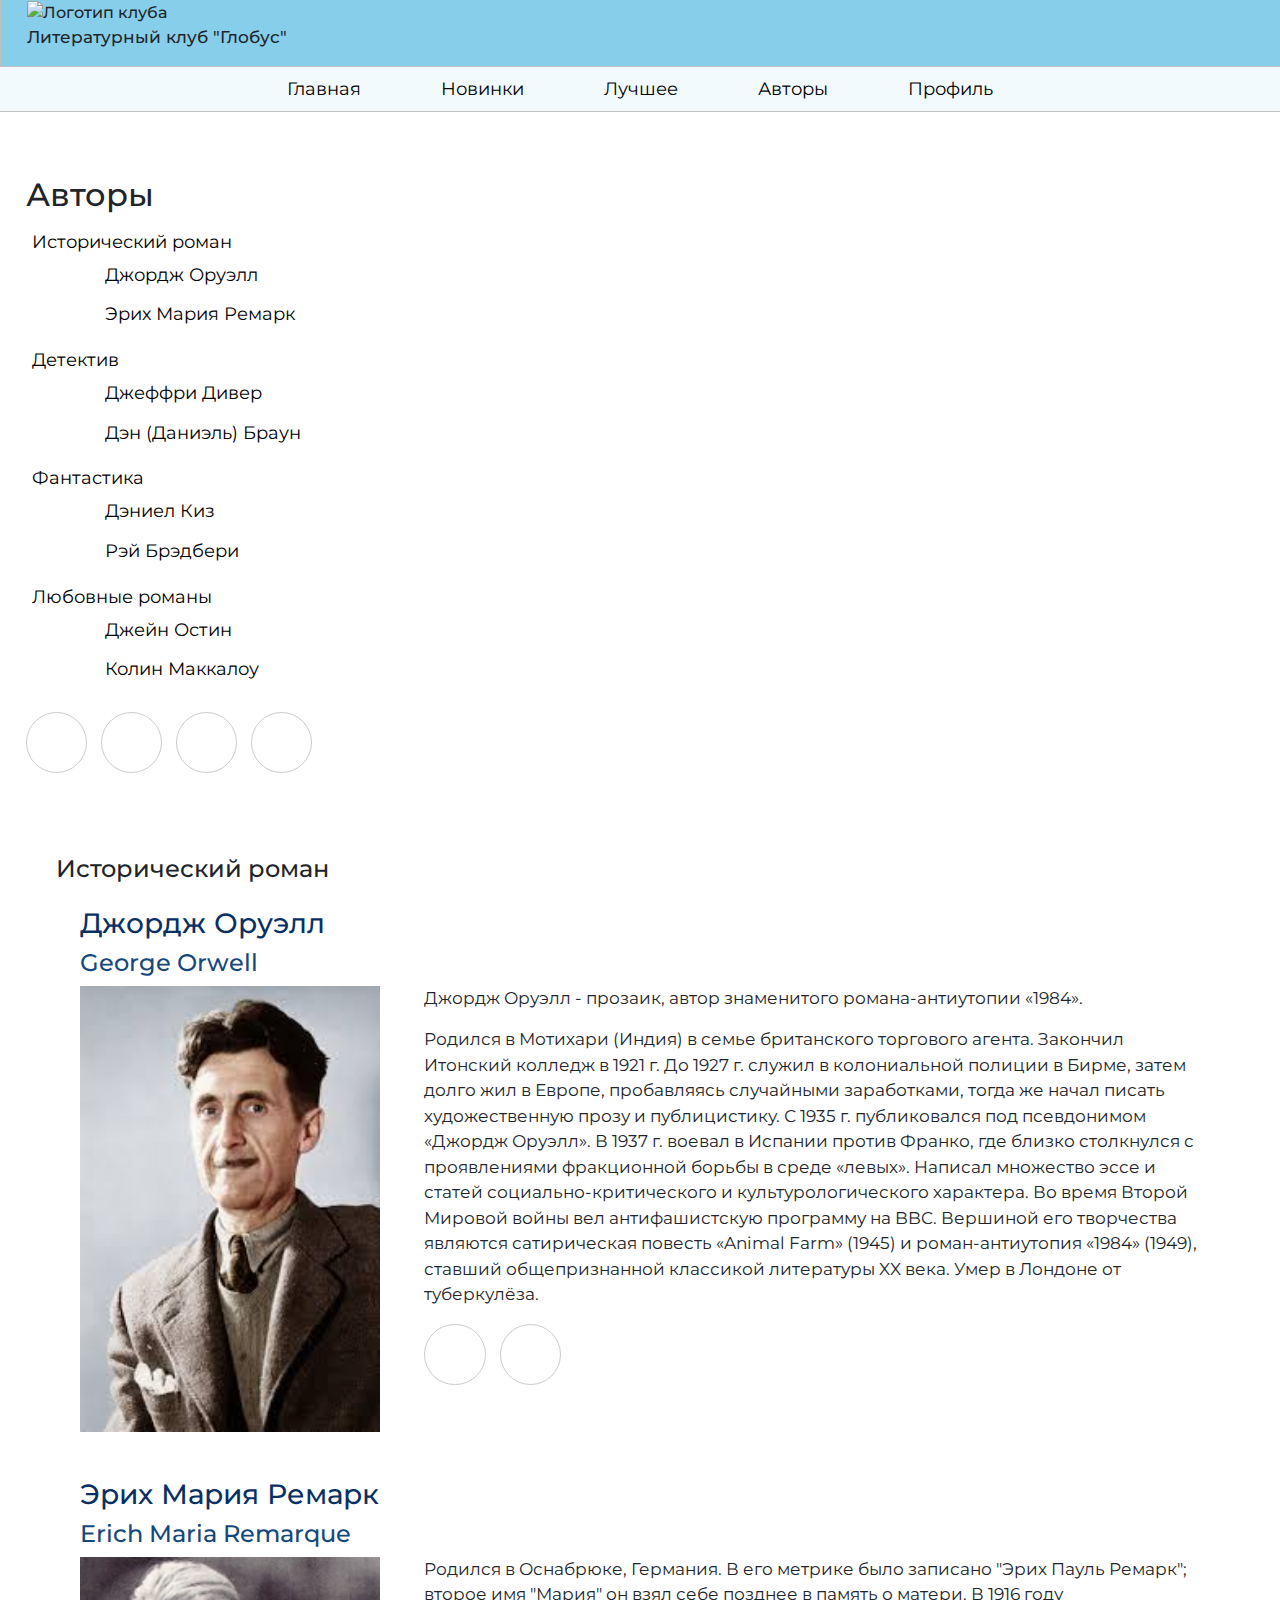
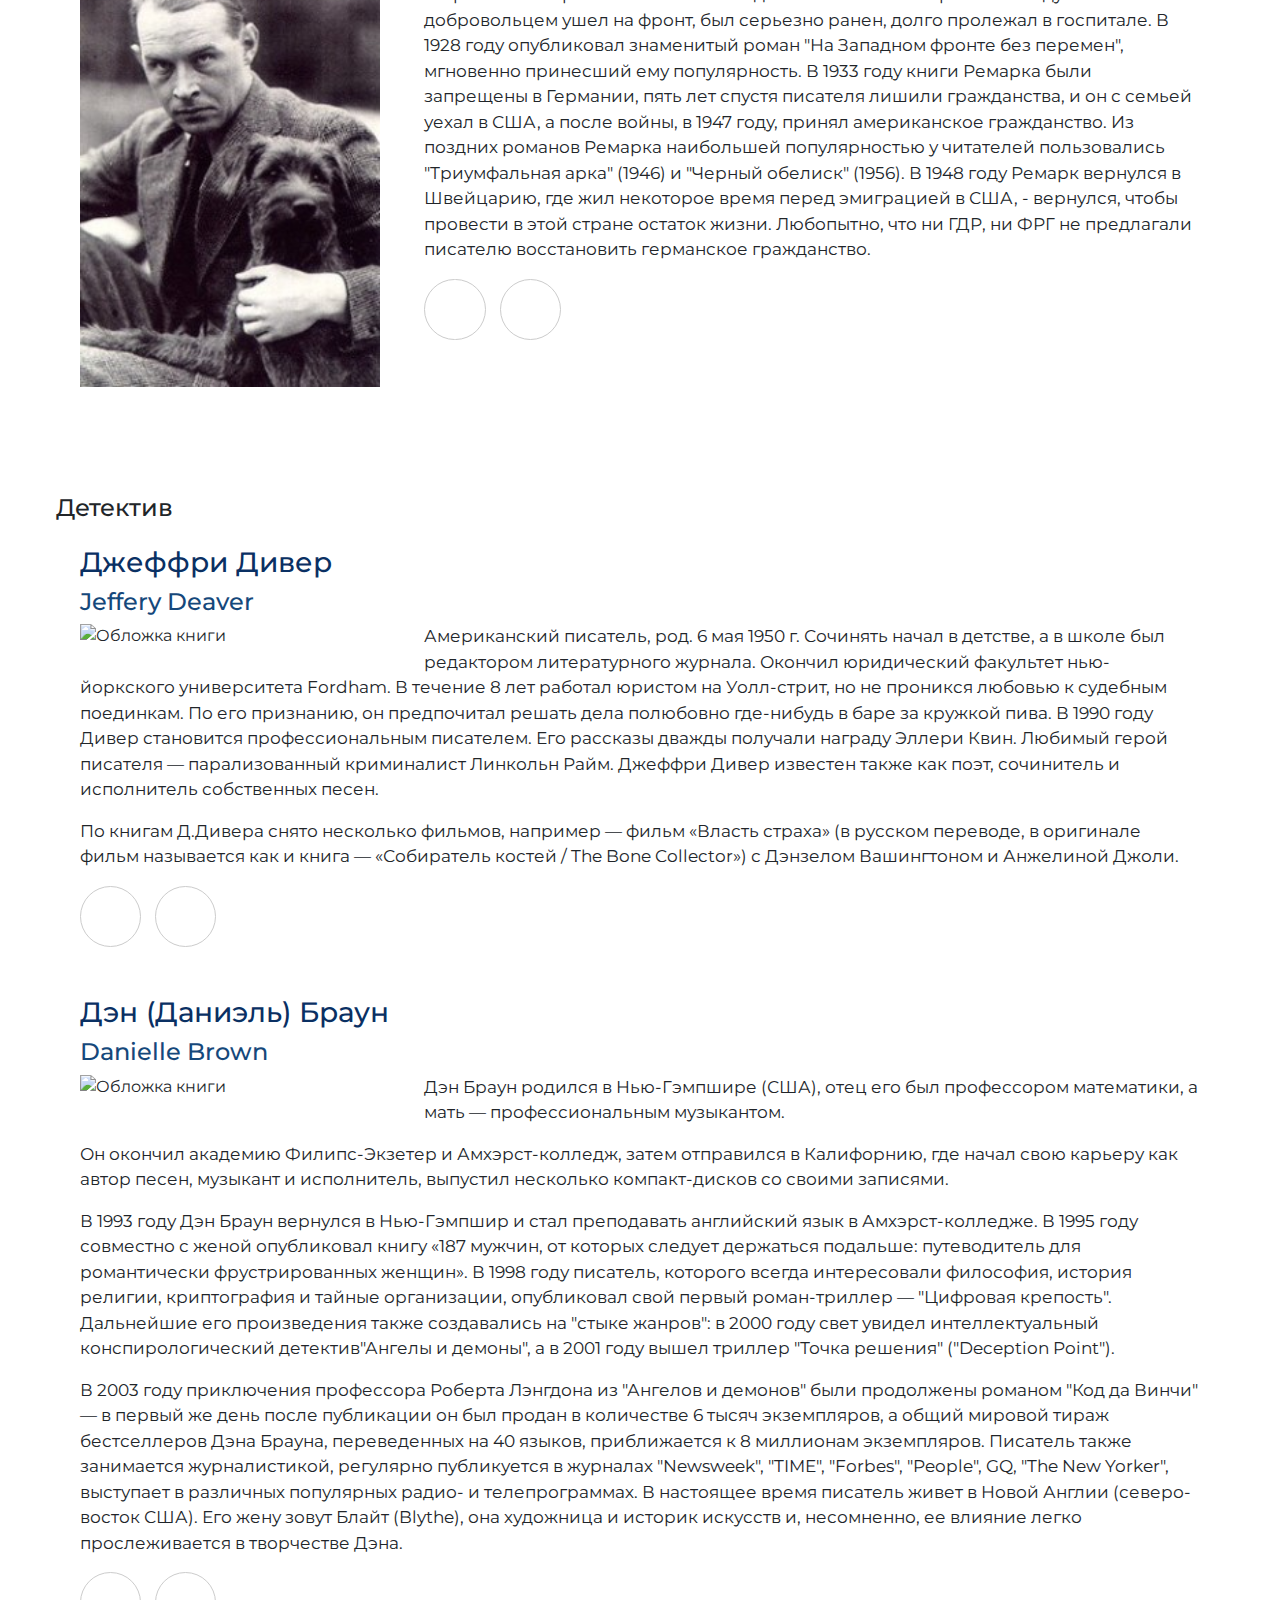
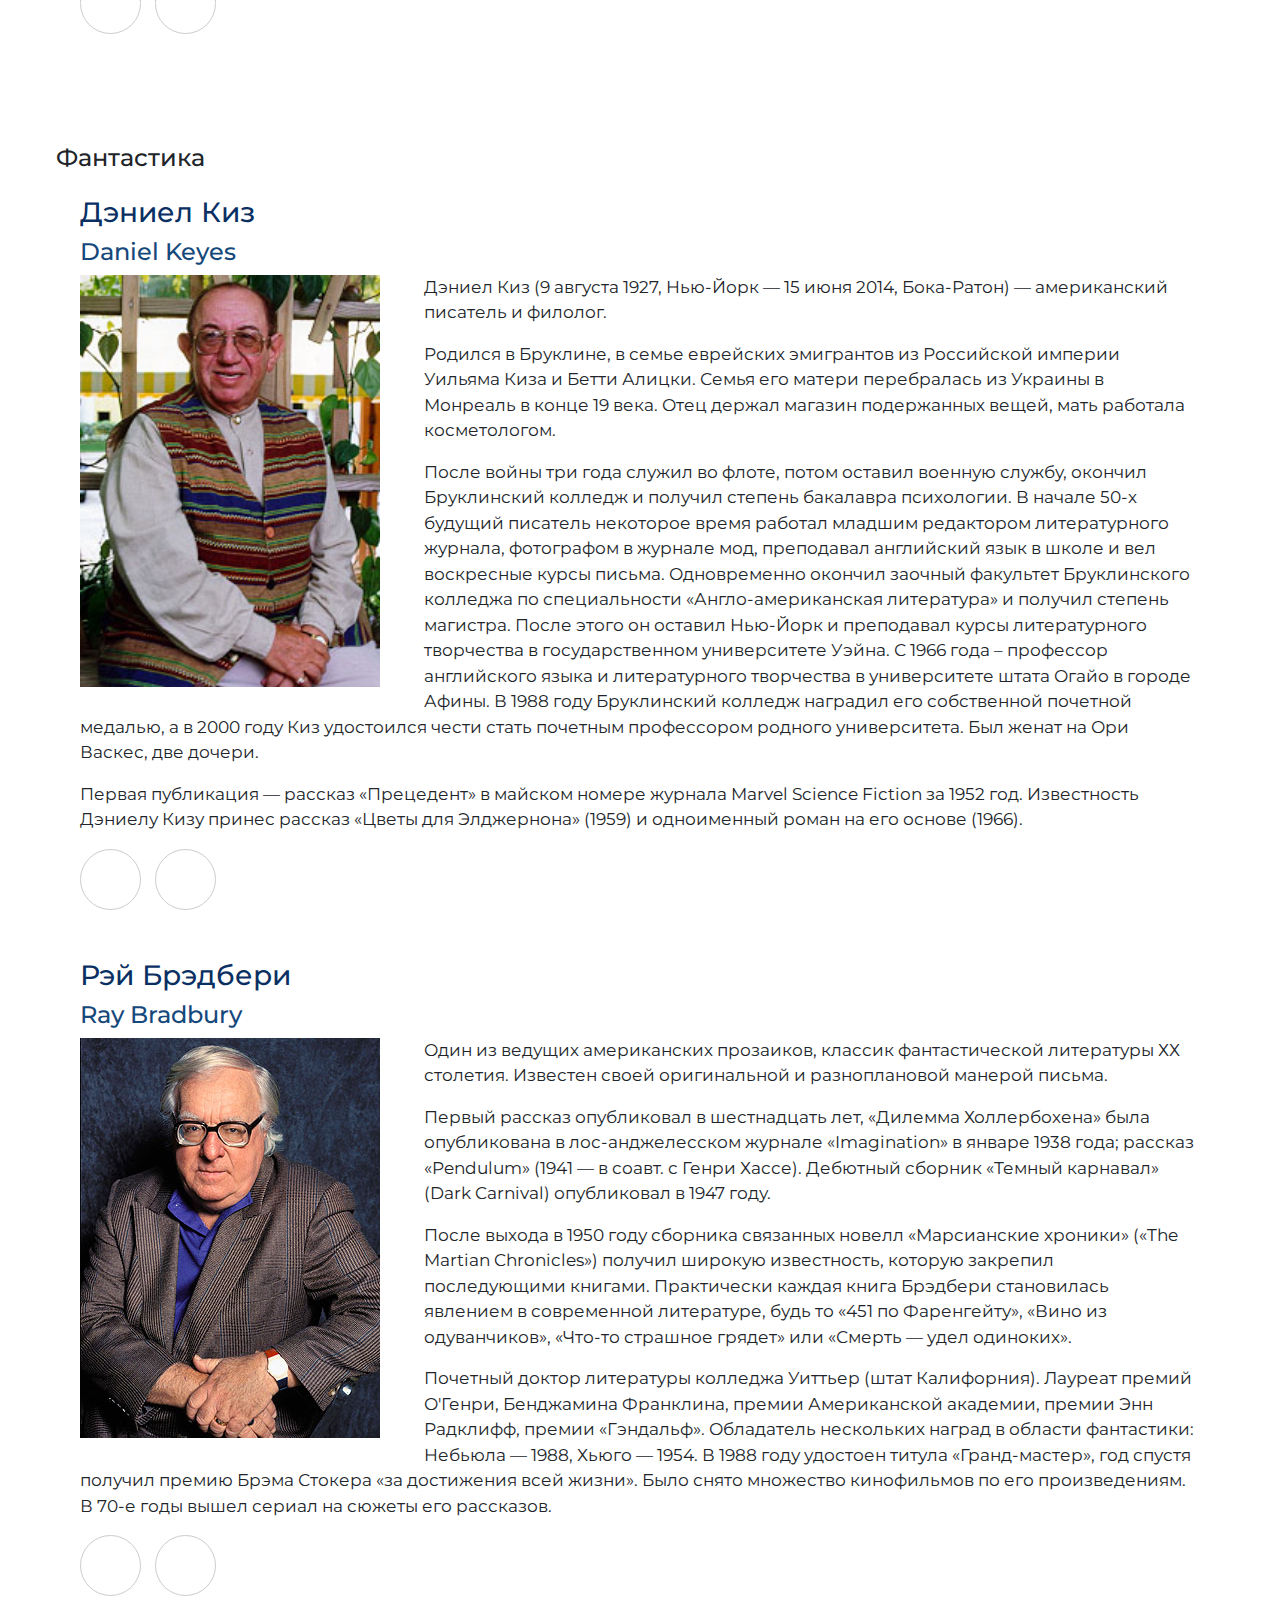
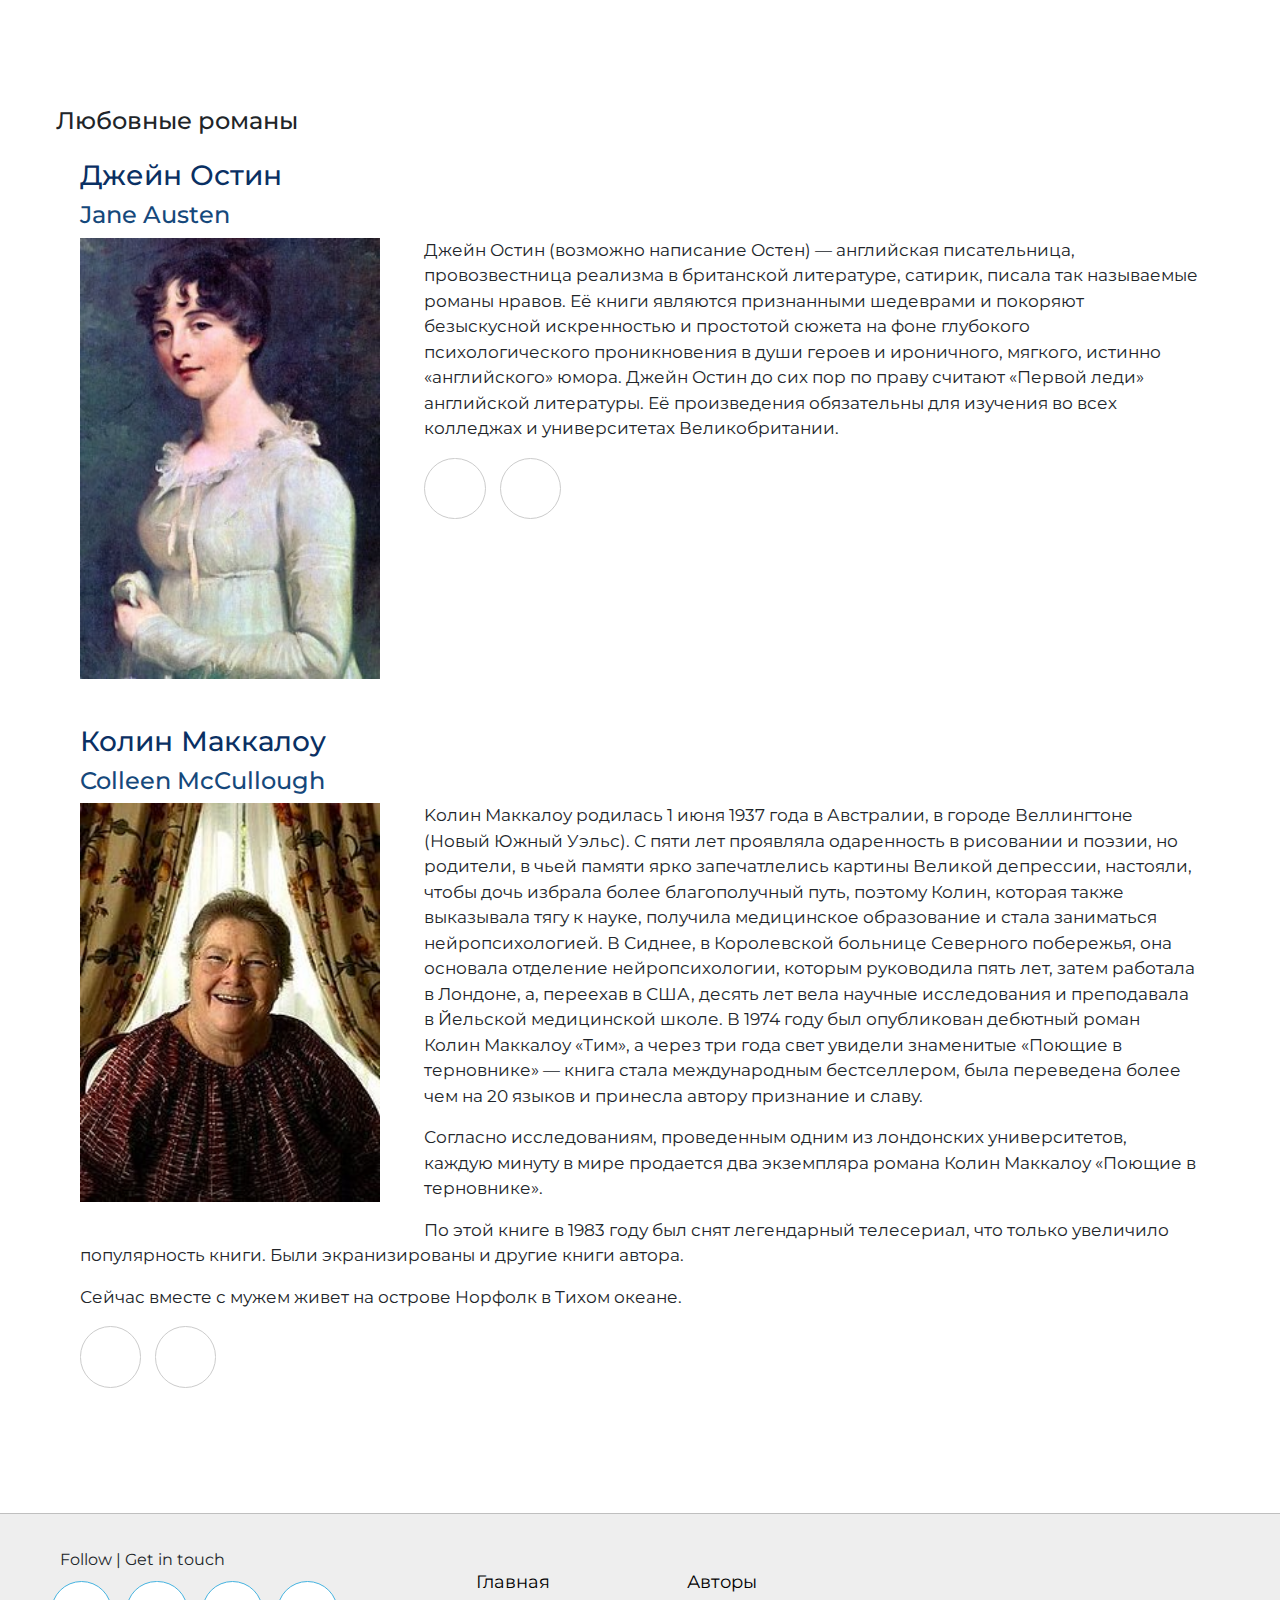
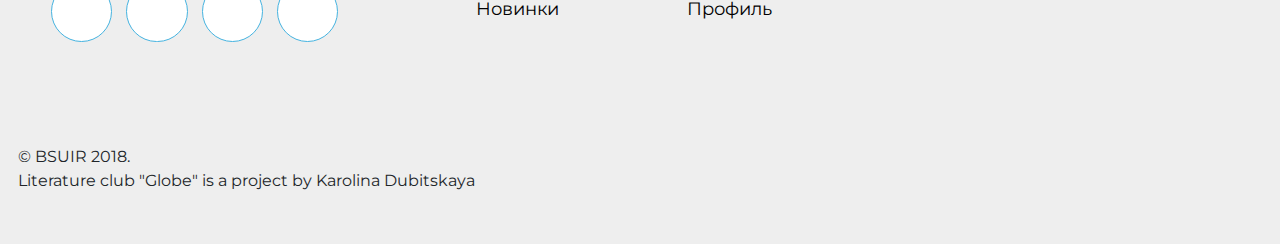
==== commit b9b9c269: "Rename main.html to index.html" ====
--- a/authors.html
+++ b/authors.html
@@ -39,7 +39,7 @@
 		<!-- Navigation -->
 		<div class="navigation-bar">
 			<ul> 
-				<li><a href="main.html">Главная</a></li> 
+				<li><a href="index.html">Главная</a></li> 
 				<li><a href="new.html">Новинки</a></li> 
 				<li><a href="top.html">Лучшее</a></li> 
 				<li><a href="authors.html">Авторы</a></li> 
@@ -62,30 +62,29 @@
 					<li><i class="fa fa-angle-right" aria-hidden="true"></i>
 						<a href="#Historical">Исторический роман</a>
 						<ul class="sub-menu list-unstyled">
-							<li><i class="fa fa-angle-right" aria-hidden="true"></i><a href="#Taste">Вкус дыма</a></li>
-							<li><i class="fa fa-angle-right" aria-hidden="true"></i><a href="#Home">Дом на краю ночи</a></li>
+							<li><i class="fa fa-angle-right" aria-hidden="true"></i><a href="#Orwell">Джордж Оруэлл</a></li>
+							<li><i class="fa fa-angle-right" aria-hidden="true"></i><a href="#Remarque">Эрих Мария Ремарк</a></li>
 						</ul>
 					</li>
 					<li><i class="fa fa-angle-right" aria-hidden="true"></i>
 						<a href="#Detective">Детектив</a>
 						<ul class="sub-menu list-unstyled">
-							<li><i class="fa fa-angle-right" aria-hidden="true"></i><a href="#Witness">Свидетельница</a></li>
-							<li><i class="fa fa-angle-right" aria-hidden="true"></i><a href="#Bread">Хлеб великанов</a></li>
-							<li><i class="fa fa-angle-right" aria-hidden="true"></i><a href="#Chair">Пустой стул</a></li>
+							<li><i class="fa fa-angle-right" aria-hidden="true"></i><a href="#Deaver">Джеффри Дивер</a></li>
+							<li><i class="fa fa-angle-right" aria-hidden="true"></i><a href="#Brown">Дэн (Даниэль) Браун </a></li>
 						</ul>
 					</li>
 					<li><i class="fa fa-angle-right" aria-hidden="true"></i>
 						<a href="#Fantastic">Фантастика</a>
 						<ul class="sub-menu list-unstyled">
-							<li><i class="fa fa-angle-right" aria-hidden="true"></i><a href="#Unvisible">Человек-невидимка</a></li>
-							<li><i class="fa fa-angle-right" aria-hidden="true"></i><a href="#Town">Город и звезды</a></li>
+							<li><i class="fa fa-angle-right" aria-hidden="true"></i><a href="#Keyes">Дэниел Киз</a></li>
+							<li><i class="fa fa-angle-right" aria-hidden="true"></i><a href="#Bradbury">Рэй Брэдбери</a></li>
 						</ul>
 					</li>
 					<li><i class="fa fa-angle-right" aria-hidden="true"></i>
 						<a href="#Love">Любовные романы</a>
 						<ul class="sub-menu list-unstyled">
-							<li><i class="fa fa-angle-right" aria-hidden="true"></i><a href="#Winter">Ежевичная зима</a></li>
-							<li><i class="fa fa-angle-right" aria-hidden="true"></i><a href="#Singing">Поющие в терновнике</a></li>
+							<li><i class="fa fa-angle-right" aria-hidden="true"></i><a href="#Osten">Джейн Остин</a></li>
+							<li><i class="fa fa-angle-right" aria-hidden="true"></i><a href="#Colleen">Колин Маккалоу</a></li>
 						</ul>
 					</li>
 				</ul> 
@@ -171,6 +170,7 @@
 							<p>
 								Родился в Оснабрюке, Германия. В его метрике было записано "Эрих Пауль Ремарк"; второе имя "Мария" он взял себе позднее в память о матери. В 1916 году добровольцем ушел на фронт, был серьезно ранен, долго пролежал в госпитале. В 1928 году опубликовал знаменитый роман "На Западном фронте без перемен", мгновенно принесший ему популярность. В 1933 году книги Ремарка были запрещены в Германии, пять лет спустя писателя лишили гражданства, и он с семьей уехал в США, а после войны, в 1947 году, принял американское гражданство. Из поздних романов Ремарка наибольшей популярностью у читателей пользовались "Триумфальная арка" (1946) и "Черный обелиск" (1956). В 1948 году Ремарк вернулся в Швейцарию, где жил некоторое время перед эмиграцией в США, - вернулся, чтобы провести в этой стране остаток жизни. Любопытно, что ни ГДР, ни ФРГ не предлагали писателю восстановить германское гражданство.
 							</p>
+						</div>
 						<div>
 							<p class="social">
 				    			<!-- Wikipedia -->
@@ -407,6 +407,7 @@
 							<p>
 								Сейчас вместе с мужем живет на острове Норфолк в Tихом океане.
 							</p>
+						</div>
 						<div>
 							<p class="social">
 				    			<!-- Wikipedia -->
@@ -457,11 +458,11 @@
 		<!-- Navigation -->
 		<div class="footer-navigation">
 			<ul class="list-unstyled"> 
-				<li><i class="fa fa-home" aria-hidden="true"></i><a href="main.html">Главная</a></li> 
-				<li><i class="fa fa-fire" aria-hidden="true"></i><a href="top.html">Новинки</a></li> 
+				<li><i class="fa fa-home" aria-hidden="true"></i><a href="index.html">Главная</a></li> 
+				<li><i class="fa fa-fire" aria-hidden="true"></i><a href="new.html">Новинки</a></li> 
 	 		</ul> 
 	 		<ul class="list-unstyled"> 
-				<li><i class="fa fa-star" aria-hidden="true"></i><a href="authors.html">Лучшее</a></li> 
+				<li><i class="fa fa-bookmark" aria-hidden="true"></i><a href="authors.html">Авторы</a></li> 
 				<li><i class="fa fa-user" aria-hidden="true"></i><a href="profile.html">Профиль</a></li> 
 	 		</ul> 
 		</div>
--- a/css/main.css
+++ b/css/main.css
@@ -168,8 +168,8 @@
 
 /* Go to the top of the page */
 .button-top {
-	padding:10%;
-	cursor:pointer;
+	padding: 10%;
+	cursor: pointer;
 	position: absolute;
 	bottom: 0;
 	display: inline;
